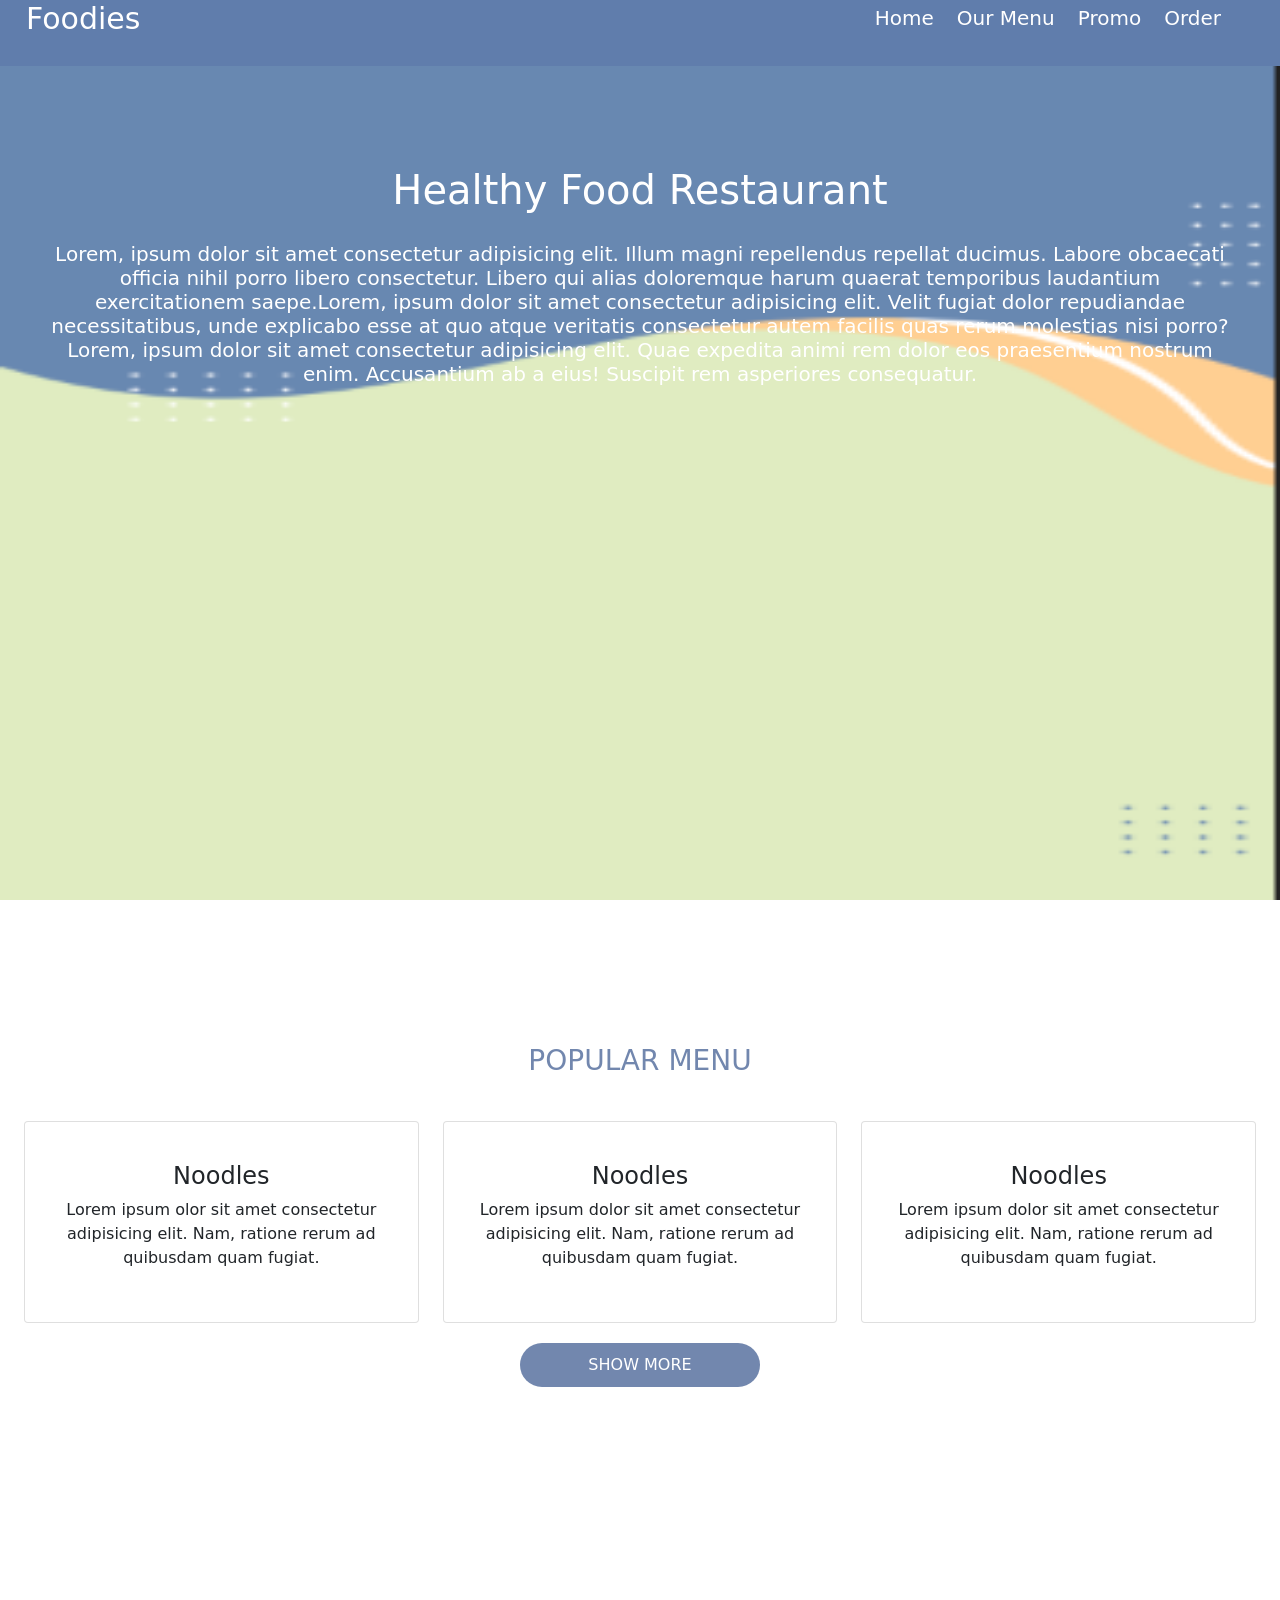
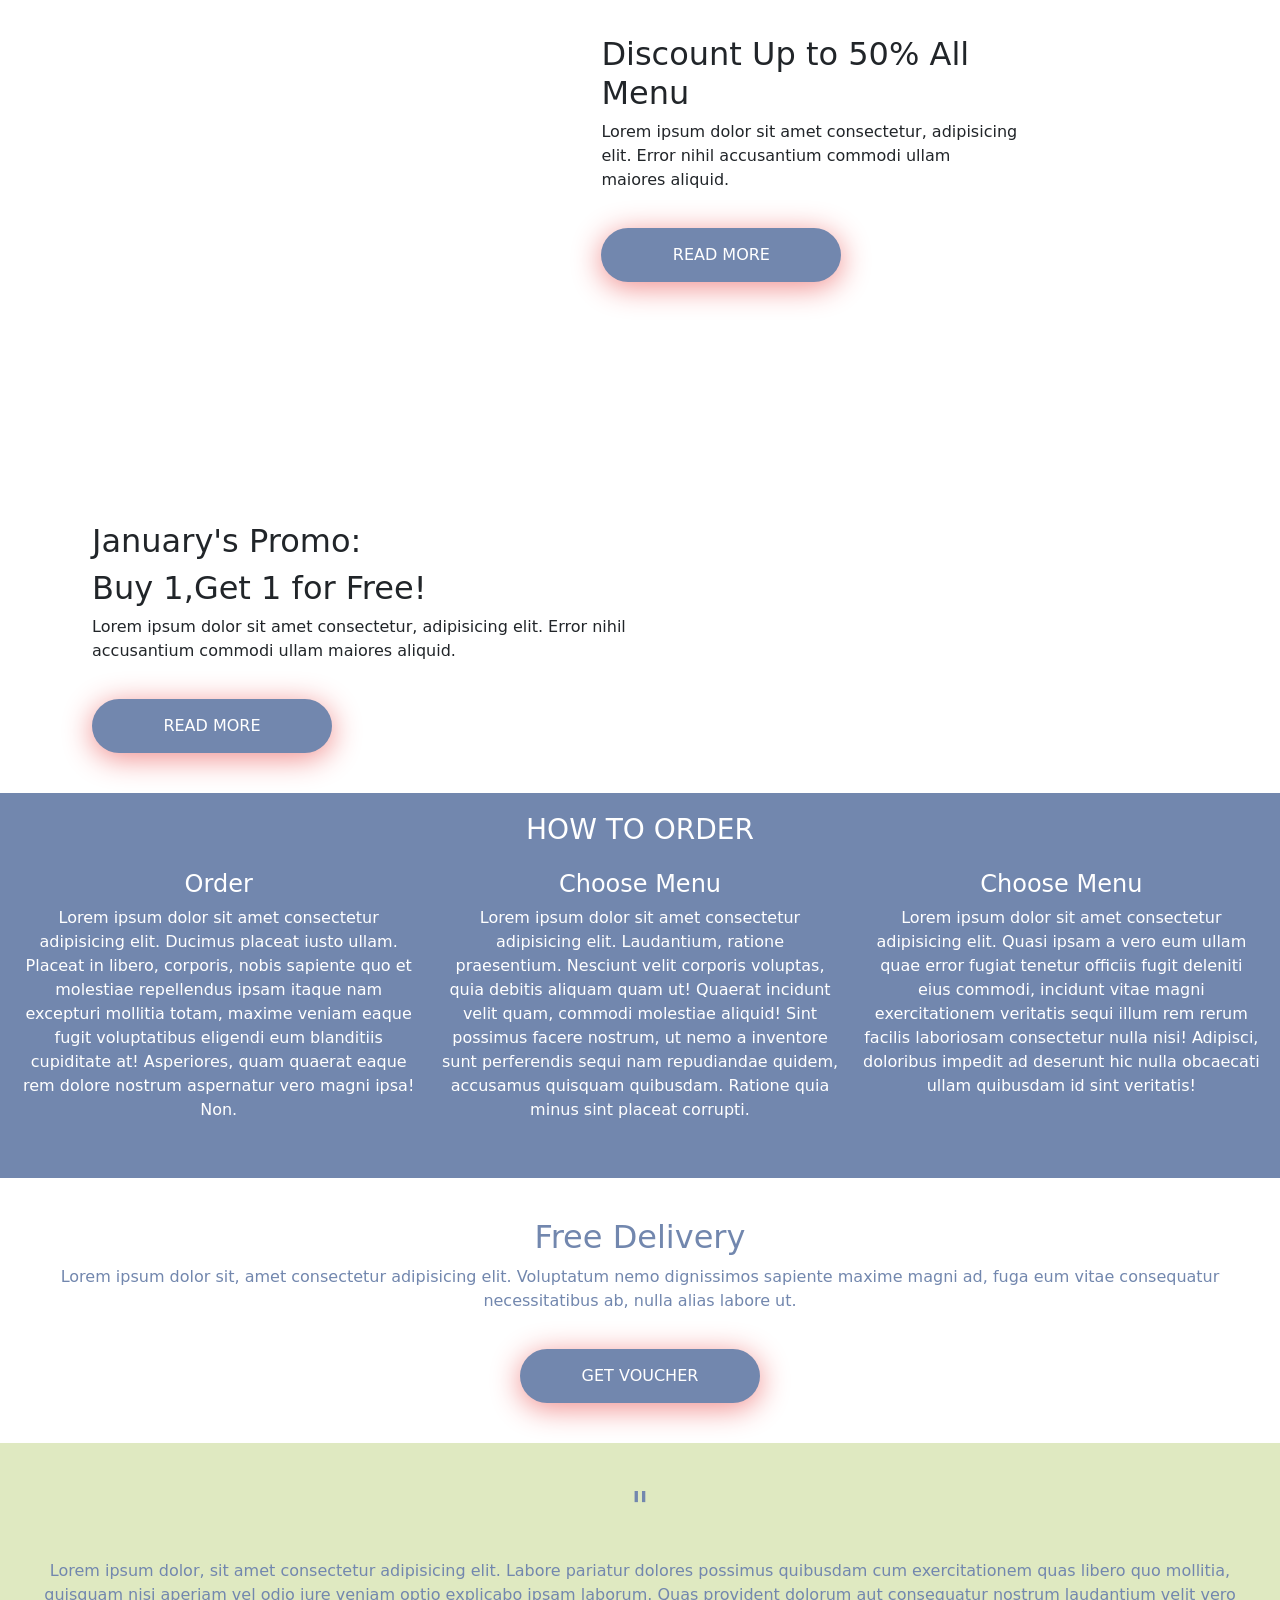
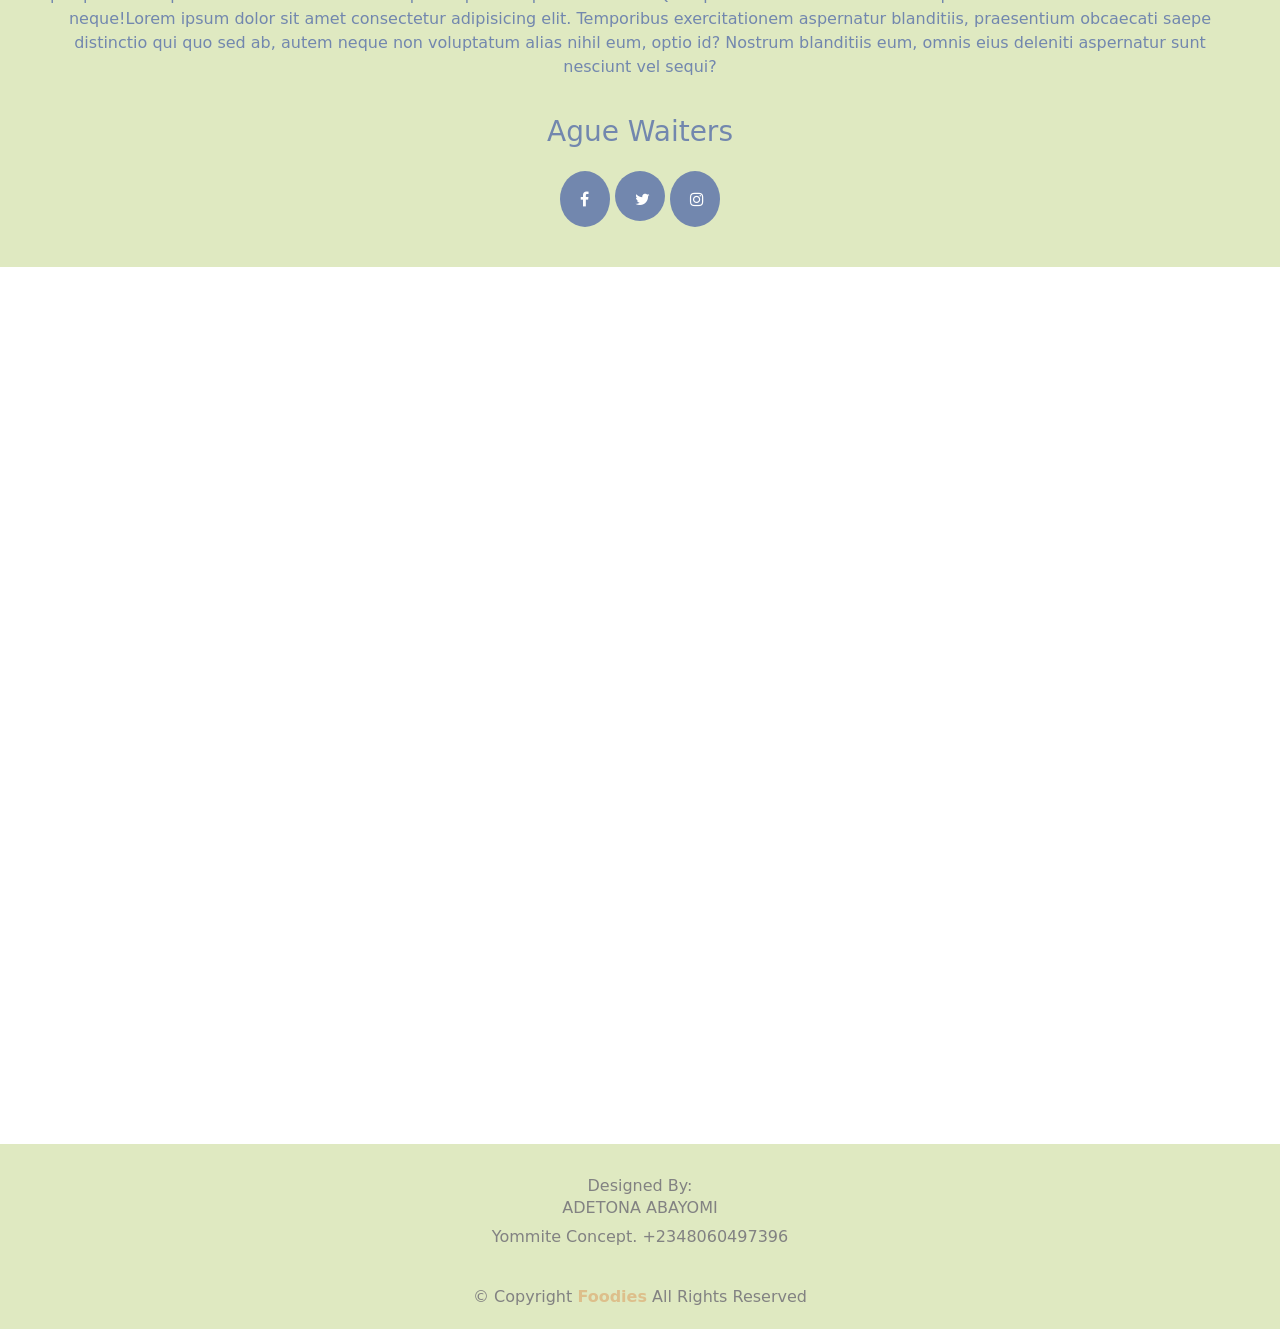
==== index.html @ f975fe88 "renamed" ====
<!DOCTYPE html>
<html lang="en">
<head>
    <meta charset="UTF-8">
    <meta name="viewport" content="width=device-width, initial-scale=1.0">
    <meta http-equiv="X-UA-Compatible" content="ie=edge">
    <title>foodies</title>
    <link href="https://cdn.jsdelivr.net/npm/bootstrap@5.1.3/dist/css/bootstrap.min.css" rel="stylesheet" integrity="sha384-1BmE4kWBq78iYhFldvKuhfTAU6auU8tT94WrHftjDbrCEXSU1oBoqyl2QvZ6jIW3" crossorigin="anonymous">
    <link rel="stylesheet" href="css/style.css">
    <link rel="preconnect" href="https://fonts.googleapis.com">
    <link rel="preconnect" href="https://fonts.gstatic.com" crossorigin>
    <link href="https://fonts.googleapis.com/css2?family=Ubuntu:wght@700&display=swap" rel="stylesheet">
    <link rel="stylesheet" href="https://cdnjs.cloudflare.com/ajax/libs/font-awesome/4.7.0/css/font-awesome.min.css">
    <link href="assets/vendor/aos/aos.css" rel="stylesheet">
    <link href="assets/vendor/bootstrap/css/bootstrap.min.css" rel="stylesheet">
    <link href="assets/vendor/bootstrap-icons/bootstrap-icons.css" rel="stylesheet">
    <link href="assets/vendor/boxicons/css/boxicons.min.css" rel="stylesheet">
    <link href="assets/vendor/glightbox/css/glightbox.min.css" rel="stylesheet">
    <link href="assets/img/favicon(2).png" rel="icon">

    
</head>
<body>
    
<section>   
    
            <nav  class="navbar navbar-expand-lg navbar-light gb-light fixed">
                   
                    <div class="container-fluid" id="topnav">
                            <a href="" class="navbar-brand d-inline-block align-text-top " id="brand">Foodies</a>
                         <button class="navbar-toggler" type="button" data-bs-toggle="collapse" data-bs-target="#navbarNav" aria-controls="navbarNav" aria-expanded="false" aria-label="Togle navigation">
                                 <span class="navbar-toggler-icon"></span>
                         </button>
                     <div class="collapse navbar-collapse" id="navbarNav">
                         <ul class="navbar-nav" id="navs">
                                 <li class="nav-item" name="#Home"> <a href="#home" class="nav-link " type="active">Home</a></li>
                             <li  class="nav-item" name="#OurMenu"> <a href="#ourMenu" class="nav-link">Our Menu</a></li>
                             <li  class="nav-item" name="#Promo"><a href="#promo" class="nav-link">Promo</a></li>
                             <li  class="nav-item" name="#Order"> <a href="#Order" class="nav-link">Order</a></li>
                             
                         </ul>
                     </div>
                 </div> 
             </nav>
            
  

    <div class="head" id="home">
        <h1>Healthy Food Restaurant</h1>
        <h5>Lorem, ipsum dolor sit amet consectetur adipisicing elit. Illum magni repellendus repellat ducimus. Labore obcaecati officia nihil porro libero consectetur. Libero qui alias doloremque harum quaerat temporibus laudantium exercitationem saepe.Lorem, ipsum dolor sit amet consectetur adipisicing elit. Velit fugiat dolor repudiandae necessitatibus, unde explicabo esse at quo atque veritatis consectetur autem facilis quas rerum molestias nisi porro?Lorem, ipsum dolor sit amet consectetur adipisicing elit. Quae expedita animi rem dolor eos praesentium nostrum enim. Accusantium ab a eius! Suscipit rem asperiores consequatur.
        </h5>
    </div>

<div class="container-fluid" id="container" >
    <div class="row">
            <h3 id="ourMenu">POPULAR MENU</h3>
        <div class="col-md-4" id="content1">
           <div class="card">
                <div class="card-image-top w3-animate-fading"><img src="imgs/content1.png" alt="">
                </div>
                <div class="card-body">
                        <h4>Noodles</h4>
                        <p>Lorem ipsum olor sit amet consectetur adipisicing elit. Nam, ratione rerum ad quibusdam quam fugiat.</p>
                </div>
                
            </div>

           </div>
           

        <div class="col-md-4" id="content2">
            <div class="card">
                <div class="card-image-top">
                        <img src="imgs/content2.png" alt="">
                </div>
                    <div class="card-body">
                            <h4>Noodles</h4>
                            <p>Lorem ipsum dolor sit amet consectetur adipisicing elit. Nam, ratione rerum ad quibusdam quam fugiat. </p>
                    </div>
                    
                </div>
            </div>
                
                    
            <div class="col-md-4" id="content3">
                    <div class="card">
                        <div class="card-image-top">
                                <img src="imgs/content3.png" alt="">
                        </div>

                        <div class="card-body">
                                <h4>Noodles</h4>
                                <p>Lorem ipsum dolor sit amet consectetur adipisicing elit. Nam, ratione rerum ad quibusdam quam fugiat.</p>
                        </div>
                            
                            
                    </div>
                </div>

               
    </div>
                     <button class="btn1">SHOW MORE</button>
</div>

</section>


<div class="container-fluid" id="container2" >
    <div class="row">
        <div class="col-md-6">
            <img src="imgs/image1.png" alt="">
        </div>

        <div class="col-md-6" id="discount">
                <h2>Discount Up to 50% All Menu</h2>
                <p>Lorem ipsum dolor sit amet consectetur, adipisicing elit. Error nihil accusantium commodi ullam maiores aliquid. </p>
                <input type="button" value="READ MORE">
            </div>

            
    </div>
</div>

<div class="container-fluid" id="container3">
    <div class="row">
            <div class="col-md-6" id="promo">
                    <h2>January's Promo:</h2>
                    <h2>Buy 1,Get 1 for Free!</h2>
                    <p>Lorem ipsum dolor sit amet consectetur, adipisicing elit. Error nihil accusantium commodi ullam maiores aliquid. </p>
                    <input type="button" value="READ MORE">
                </div>

                <div class="col-md-6">
                        <img src="imgs/image2.png" alt="">
                    </div>
    </div>
</div>




<div class="container-fluid" id="order">
        <div class="row">
            <h3 id="Order">HOW TO ORDER</h3>
            <div class="col-lg-4 w3-container w3-center w3-animate-right">
                <h4>Order</h4>
                <p>Lorem ipsum dolor sit amet consectetur adipisicing elit. Ducimus placeat iusto ullam. Placeat in libero, corporis, nobis sapiente quo et molestiae repellendus ipsam itaque nam excepturi mollitia totam, maxime veniam eaque fugit voluptatibus eligendi eum blanditiis cupiditate at! Asperiores, quam quaerat eaque rem dolore nostrum aspernatur vero magni ipsa! Non.</p>
            </div>
    
            <div class="col-lg-4 w3-container w3-center w3-animate-right">
                    <h4>Choose Menu</h4>
                    <p>Lorem ipsum dolor sit amet consectetur adipisicing elit. Laudantium, ratione praesentium. Nesciunt velit corporis voluptas, quia debitis aliquam quam ut! Quaerat incidunt velit quam, commodi molestiae aliquid! Sint possimus facere nostrum, ut nemo a inventore sunt perferendis sequi nam repudiandae quidem, accusamus quisquam quibusdam. Ratione quia minus sint placeat corrupti.</p>
                </div>

                <div class="col-lg-4 w3-container w3-center w3-animate-left">
                        <h4>Choose Menu</h4>
                        <p>Lorem ipsum dolor sit amet consectetur adipisicing elit. Quasi ipsam a vero eum ullam quae error fugiat tenetur officiis fugit deleniti eius commodi, incidunt vitae magni exercitationem veritatis sequi illum rem rerum facilis laboriosam consectetur nulla nisi! Adipisci, doloribus impedit ad deserunt hic nulla obcaecati ullam quibusdam id sint veritatis!</p>
                    </div>
        </div>
    </div>

    
    <div class="container-fluid" id="delivery">
        <div class="row">
            <div class="col-md-12">
                <h2>Free Delivery</h2>
                <p>Lorem ipsum dolor sit, amet consectetur adipisicing elit. Voluptatum nemo dignissimos sapiente maxime magni ad, fuga eum vitae consequatur necessitatibus ab, nulla alias labore ut. </p>
                <a href="Order"><input type="button" value="GET VOUCHER" ></a>
            </div>
        </div>
    </div>


        <div class="container-fluid" id="below">
                <div class="row">
                    <div class="col-md-12">
                            <h1> " </h1>
                            <p>Lorem ipsum dolor, sit amet consectetur adipisicing elit. Labore pariatur dolores possimus quibusdam cum exercitationem quas libero quo mollitia, quisquam nisi aperiam vel odio iure veniam optio explicabo ipsam laborum. Quas provident dolorum aut consequatur nostrum laudantium velit vero neque!Lorem ipsum dolor sit amet consectetur adipisicing elit. Temporibus exercitationem aspernatur blanditiis, praesentium obcaecati saepe distinctio qui quo sed ab, autem neque non voluptatum alias nihil eum, optio id? Nostrum blanditiis eum, omnis eius deleniti aspernatur sunt nesciunt vel sequi?</p>
                        <h3>Ague Waiters</h3>
                        <a href="#" class="fa fa-facebook"></a>
                        <a href="#" class="fa fa-twitter"></a>
                        <a href="#" class="fa fa-instagram"></a>
                    </div>     
                </div>
        </div>



<div class="container-fluid" id="about">
    <div class="row">
        <div class="col-lg-6">
            <h4>ABOUT</h4>
            <P>Lorem ipsum dolor sit amet consectetur adipisicing elit. Harum iure voluptatibus doloremque quasi repudiandae sint minima earum a! Dolorum, nulla? Lorem ipsum dolor sit amet consectetur adipisicing elit. Repellat, aliquam, neque minima dolor quidem et omnis assumenda cum tenetur rerum modi eaque obcaecati iure id voluptatum dolores, sunt impedit sapiente quasi ex quam necessitatibus possimus! Quia repellendus itaque commodi quam.</P>
        </div>

        <div class="col-lg-3">
                <h4>ABOUT</h4>
                <P>Team</P>
                <p>Join Us</p>
                <p>Ethic</p>
                <p>Goal</p>
            </div>

            <div class="col-lg-3">
                <h4>ABOUT</h4>
                <P>Team</P>
                <p>Join Us</p>
                <p>Ethic</p>
                <p>Goal</p>
            </div>

           
    </div>
</div>


<footer>
    <div class="footer">
        Designed By:<h6>ADETONA ABAYOMI</h6>
       Yommite Concept. +2348060497396</p> 
       &copy; Copyright <strong style="color:rgb(221, 191, 139)"><span>Foodies</span></strong> All Rights Reserved
    </div>
</footer>







   
     <!-- Vendor JS Files -->
  <script src="assets/vendor/aos/aos.js"></script>
  <script src="assets/vendor/bootstrap/js/bootstrap.bundle.min.js"></script>
  <script src="assets/vendor/glightbox/js/glightbox.min.js"></script>
  <script src="assets/vendor/isotope-layout/isotope.pkgd.min.js"></script>
  <script src="assets/vendor/php-email-form/validate.js"></script>
  <script src="assets/vendor/purecounter/purecounter.js"></script>
  <script src="assets/vendor/swiper/swiper-bundle.min.js"></script>
  <script src="assets/vendor/typed.js/typed.min.js"></script>
  <script src="assets/vendor/waypoints/noframework.waypoints.js"></script>




   <!-- Template Main JS File -->
   <script src="assets/js/main.js"></script>

     <!--script codes-->
 
</body>
</html>
---- css/style.css ----
body{
    font-family:"Arial", 'Helvetica', 'sans-serif';
    margin: 0;
    scroll-behavior: smooth;
    height: 100%;
}


section{
    background-image: url('../imgs/background.png');
    background-repeat: no-repeat;
    background-size: 100% 100%; 
    background-attachment: fixed;
}




#topnav{
   

    color: white;
    background-color: rgb(96, 125, 172);
    padding-top: 40px;
    width: 100%;
    height: auto;
    padding-bottom: 20px;
    text-decoration: none; 
    position: fixed;  
}


#navbarNav{
    justify-content: flex-end;
    padding-right: 20px;

}



#brand{
    display: flex;
    flex-wrap: wrap; 
   padding-left: 2px;
   color: white;
   font-size: 30px;
   font-style: bold;
}


.navbar-toggler:hover{
    background-color: white;

}


#navs a{
    display: flex;
    flex-wrap: wrap;
    list-style: none;
    color: white !important;
    font-size: 20px;
    border: none;
    padding-right: 15px;
    
    
}

li:hover{
   
    color: #151515;

    border-bottom: 3px solid rgb(254, 254, 255);
}


.head{
    text-align: center;
    color: white;
    padding: 50px;
    padding-top: 150px;
}


h1, p{
    padding-bottom: 20px;
}


#content1,#content2,#content3{
    color: rgb(70, 69, 69);
    padding-top: 20px;
    margin-bottom: 20px;
}



#container{
    color: #7287ae;
   
    text-align: center;
    padding-top: 600px;
   

}

h3{
    padding-bottom: 15px;
    font-style: bold; 
}


.btn1{
   width: 15rem;
    border: none;
    background-color: #7287ae;
    margin-bottom: 3rem;
    border-radius: 50px;
    padding: 10px;
    color: white;
}

.btn1:hover{
    background-color: #477edd;
}

#container2{
    width: auto;
    height: 30%;
   display: flex;
   flex-wrap: wrap;

}


img{
    width: 100%;
    height: auto;
}


#discount{
    text-align: left;

   padding-top: 200px;
   padding-left: 80px;
   padding-bottom: 40px;
}

#discount:hover{
    background-color: #7287ae;
    color: white;
    font-size: 20px;
    
}


#promo{
    text-align: left;
    padding-top: 200px;
    padding-left: 80px;
    padding-bottom: 40px;
   
}

#promo:hover{
    background-color: #7287ae;
    color: white;
    font-size: 20px;
    
}

input{
    border: none;
    background-color: #7287ae;
    margin-bottom: 3rem;
    border-radius: 50px;
    padding: 15px 15px ;
    color: white;
    cursor: pointer;
    width: 15rem;
    box-shadow: 0 5px 30px rgb(240, 139, 139);


}

input:hover{
    background-color: #2068f0;

}


#order{
    background-color: #7287ae;
    text-align: center;
    color: white;
    padding: 20px;
    display: flex;
    flex-wrap: wrap;
}


#delivery{
    background-image: url('../imgs/image3.png');
    background-size: 100% 100%; 
    padding: 40px;
    color: #7287ae;
    text-align: center;
}

#below{
    padding: 40px;
    color: #7287ae;
    text-align: center;
    background-color: rgb(223, 233, 193);
}

#about{
    background-image: url('../imgs/below.png');
    background-size: 100% 100%; 
    background-repeat: no-repeat;
    background-attachment: fixed;

}


.fa{
    padding: 20px;
}



.fa-facebook{
    text-decoration: none;
    padding: 20px;
    font-size: 30px;
    width: 50px;
    color: white;
    background-color:#7287ae;
    border-radius: 100%;
   

}

.fa-twitter{
    text-decoration: none;
    padding: 20px;
    font-size: 30px;
    width: 50px;
    height: 50px;
    color: white;
    background-color: #7287ae;
    border-radius: 100%;
   

}

.fa-instagram{
    text-decoration: none;
    padding: 20px;
    font-size: 30px;
    width: 50px;
    color: white;
    background-color: #7287ae;
    border-radius: 100%;
   

}



#about{
    padding-top: 600px;
    display: flex;
    text-align: center;
    color: white;
    
}



.footer{
    text-align: center;
    color: rgb(130, 130, 130);
    background-color: rgb(223, 233, 193);
    padding-top: 30px;
    padding-bottom: 20px;
    

}

@media only screen and (max-width: 768px) {
  /* For mobile phones: */
  [class*="col-"] {
    width: 100%;
  }

  #topnav{
    color: white;
   
    background-color: rgb(96, 125, 172);
    
}

section{
    background-image: url('../imgs/background.png');
    background-repeat: no-repeat;
    background-size: 100% 70%; 
}



#about{
    background-image: url('../imgs/below.png');
    background-size: 100% 100%; 
    background-repeat: no-repeat;

    padding-top: 600px;
   

}
#topnav{
    
 
     color: white;
     background-color: rgb(96, 125, 172);
     padding-top: 20px;
     width: 100%;
     height: auto;
     padding-bottom: 20px;
     text-decoration: none; 
     position: static;
 }

}
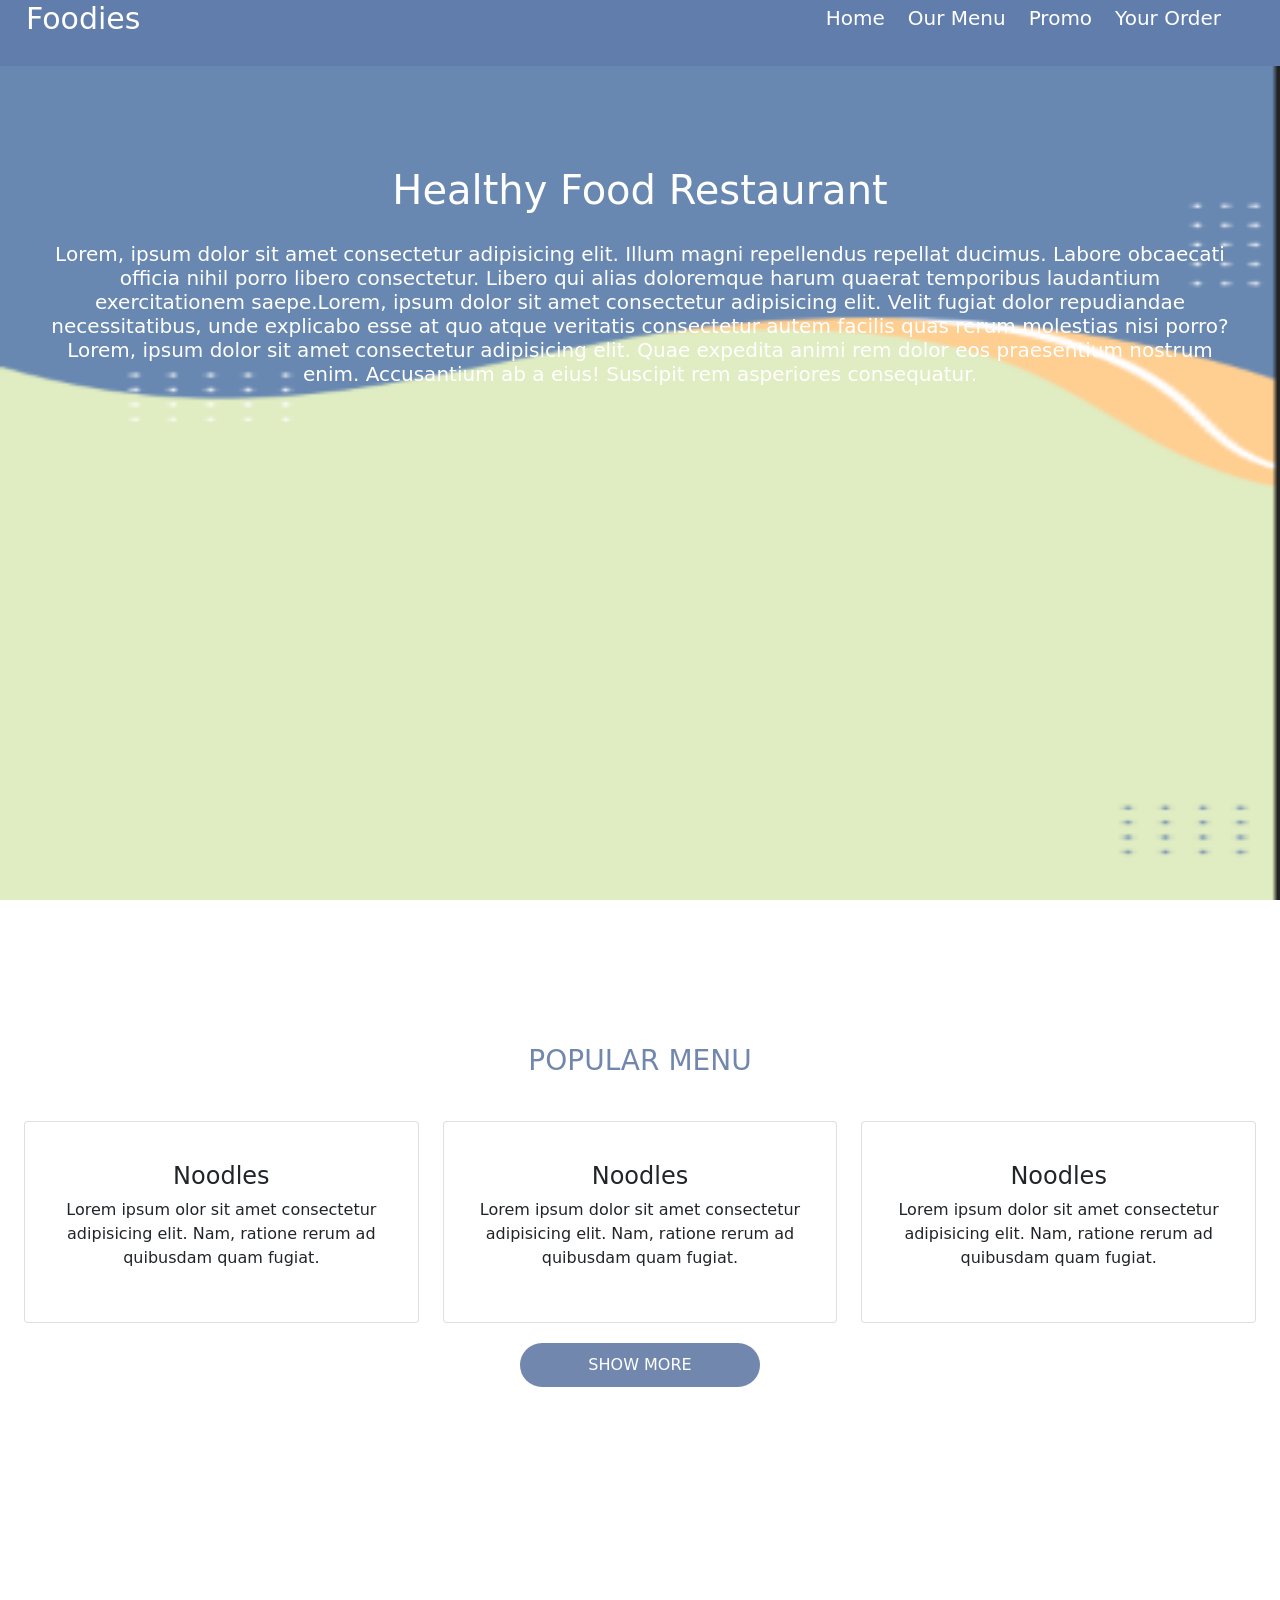
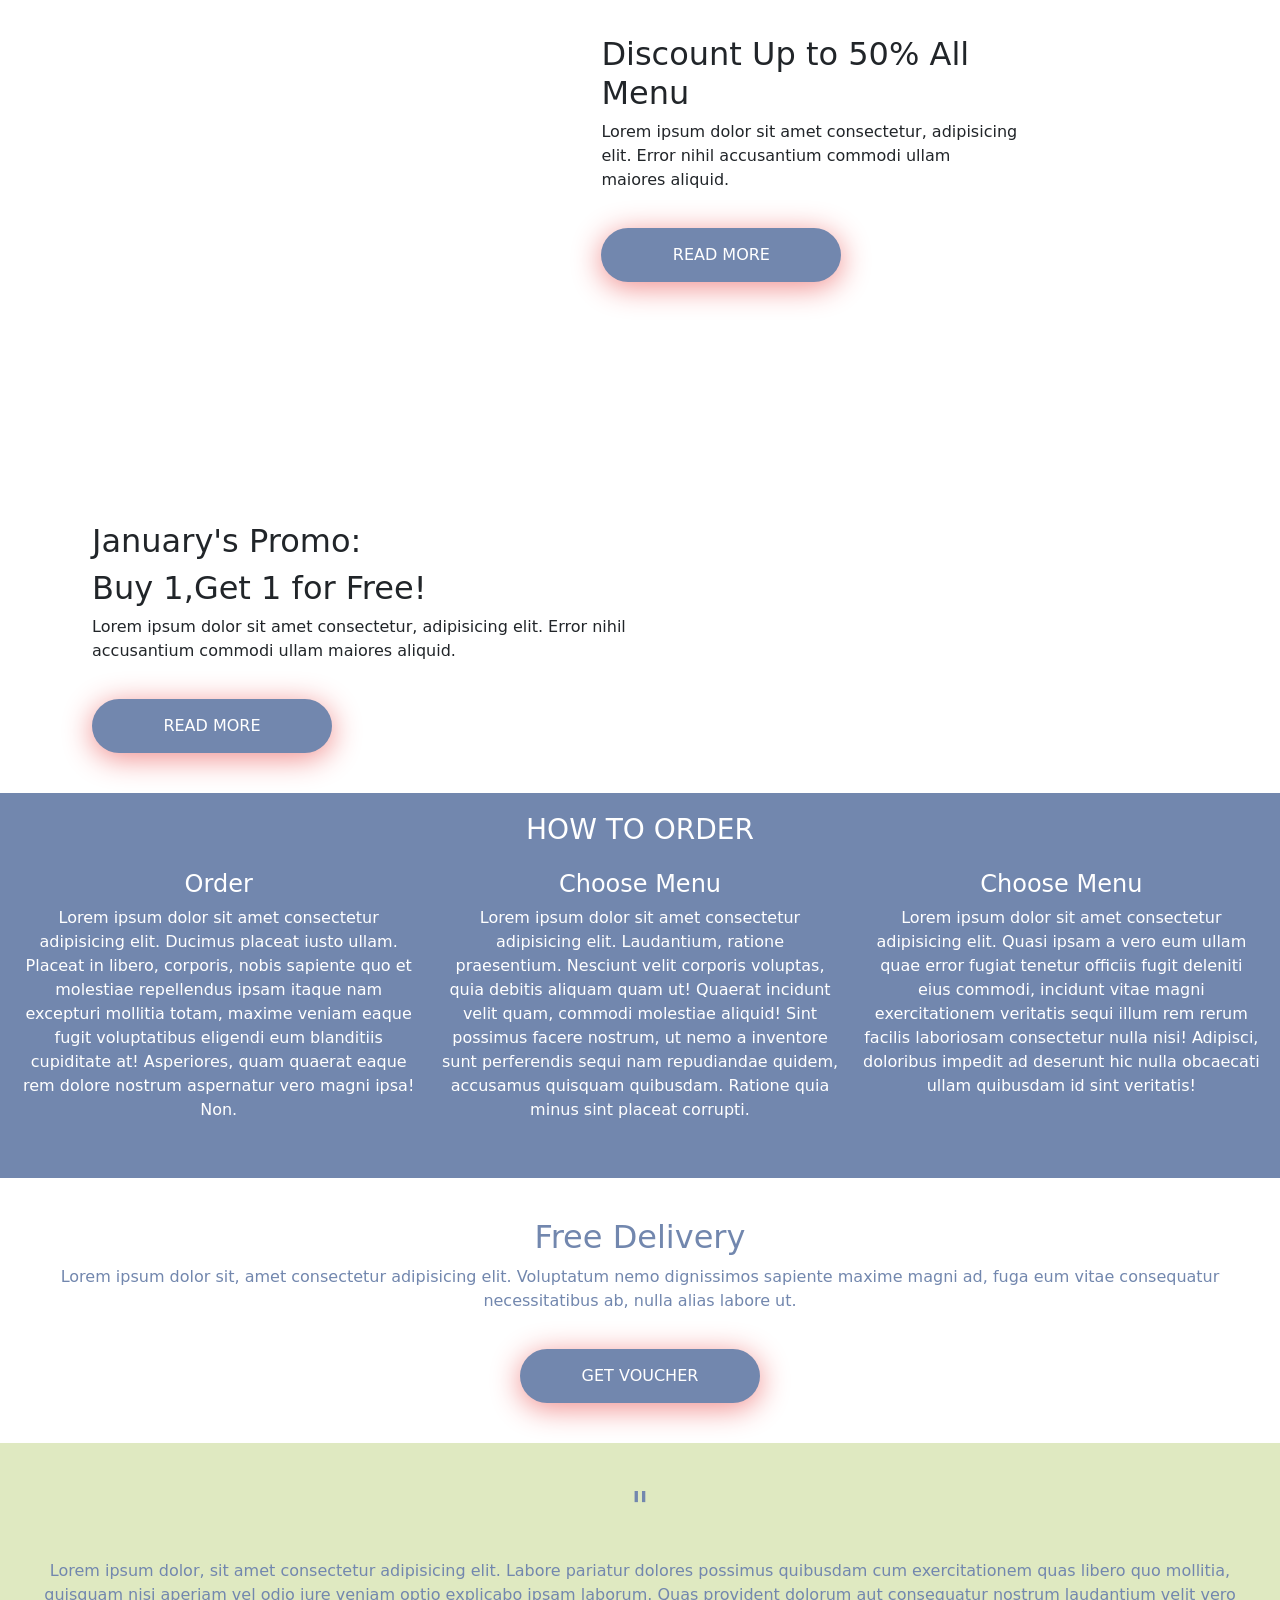
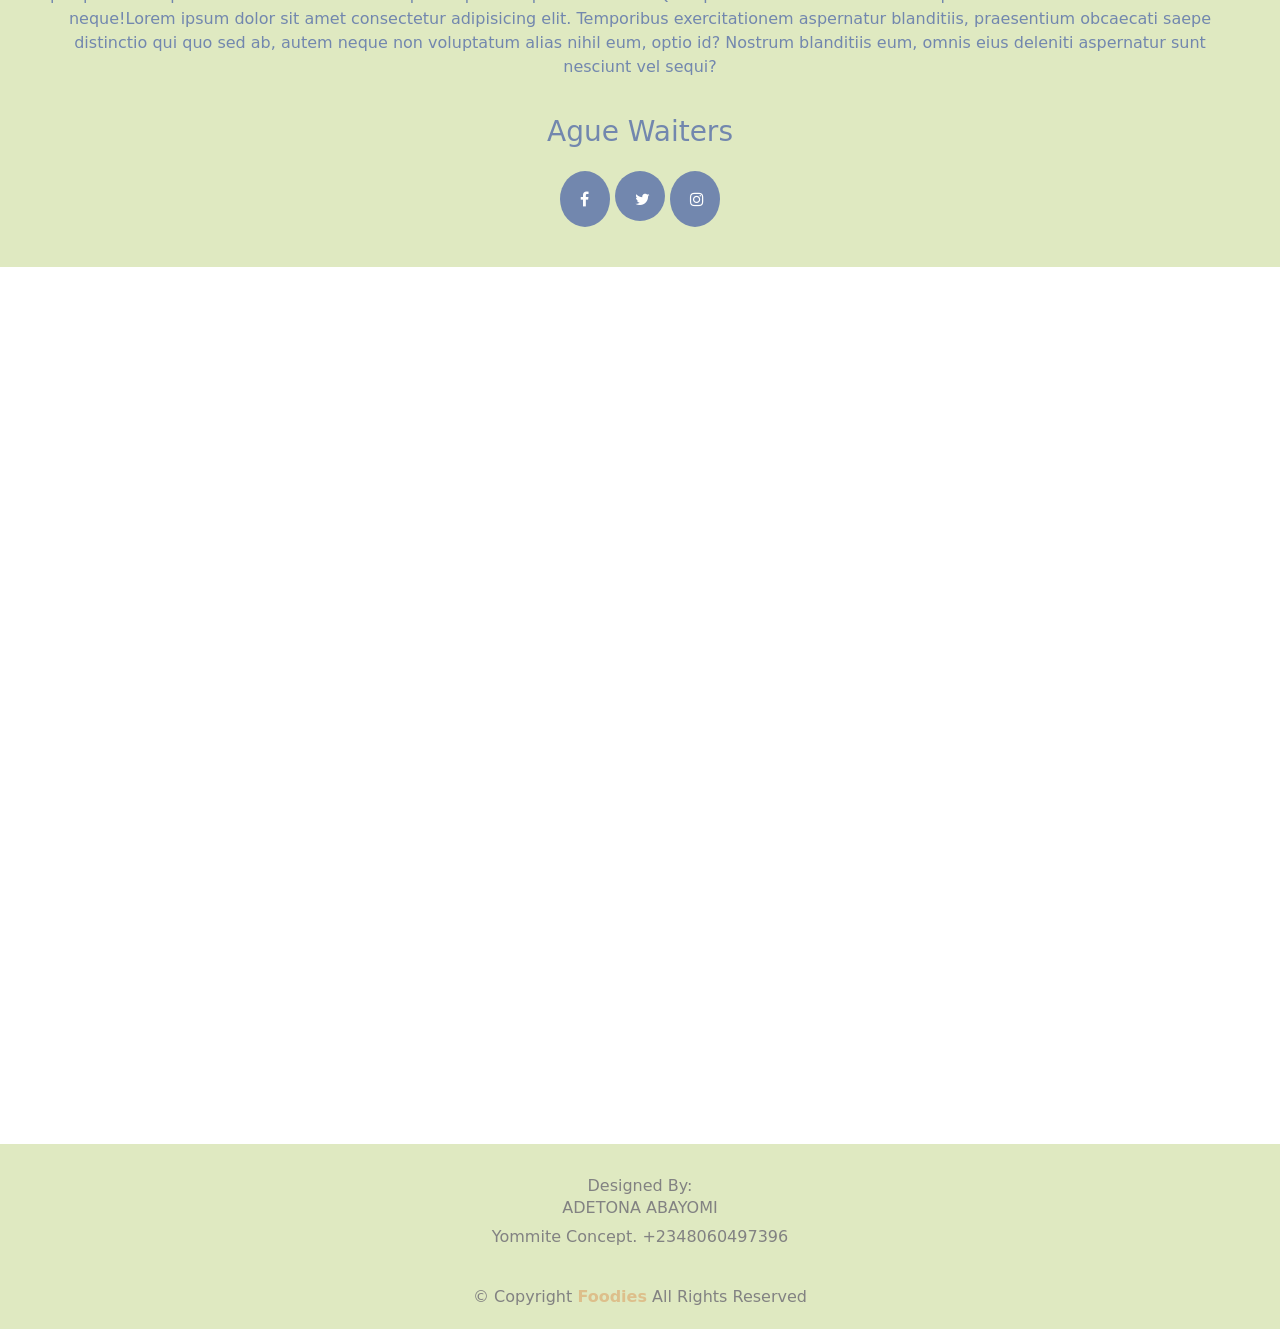
==== commit 56eaa99e: "updated" ====
--- a/index.html
+++ b/index.html
@@ -36,7 +36,7 @@
                                  <li class="nav-item" name="#Home"> <a href="#home" class="nav-link " type="active">Home</a></li>
                              <li  class="nav-item" name="#OurMenu"> <a href="#ourMenu" class="nav-link">Our Menu</a></li>
                              <li  class="nav-item" name="#Promo"><a href="#promo" class="nav-link">Promo</a></li>
-                             <li  class="nav-item" name="#Order"> <a href="#Order" class="nav-link">Order</a></li>
+                             <li  class="nav-item" name="#Order"> <a href="#Order" class="nav-link">Your Order</a></li>
                              
                          </ul>
                      </div>
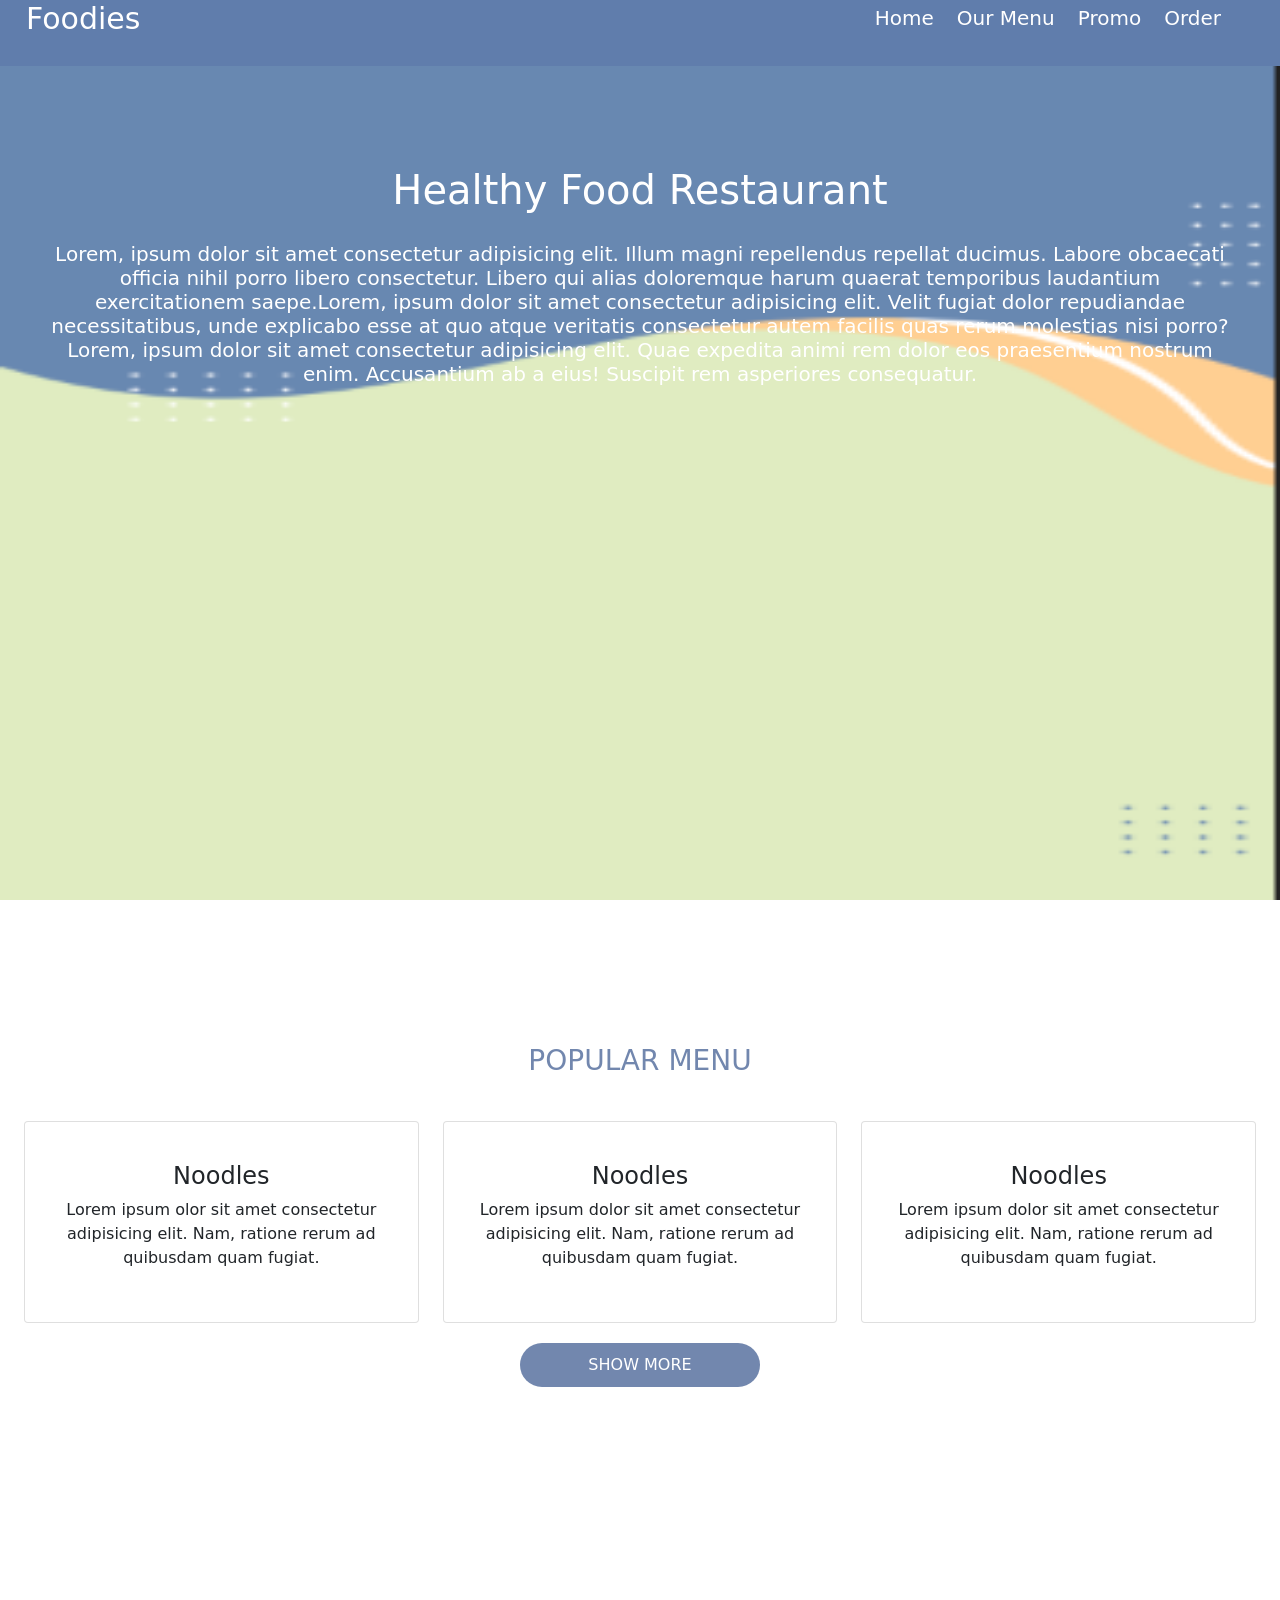
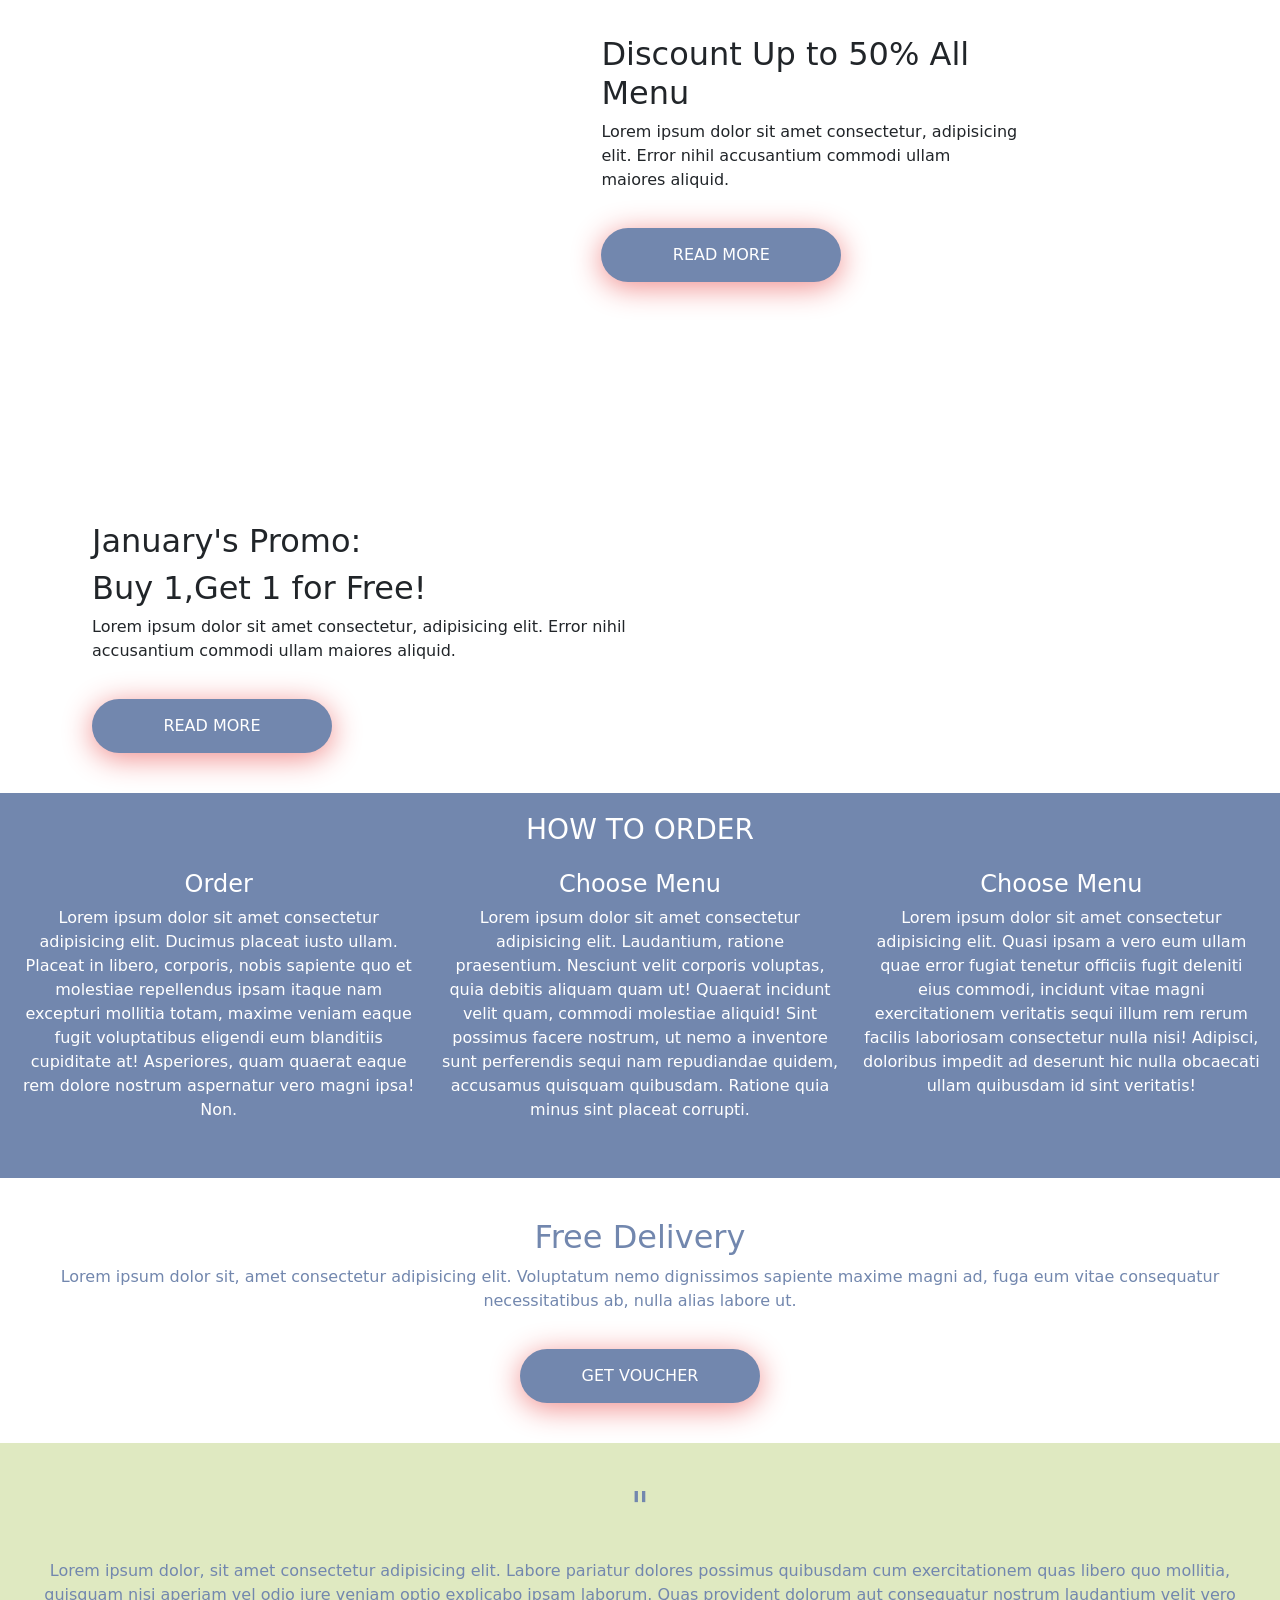
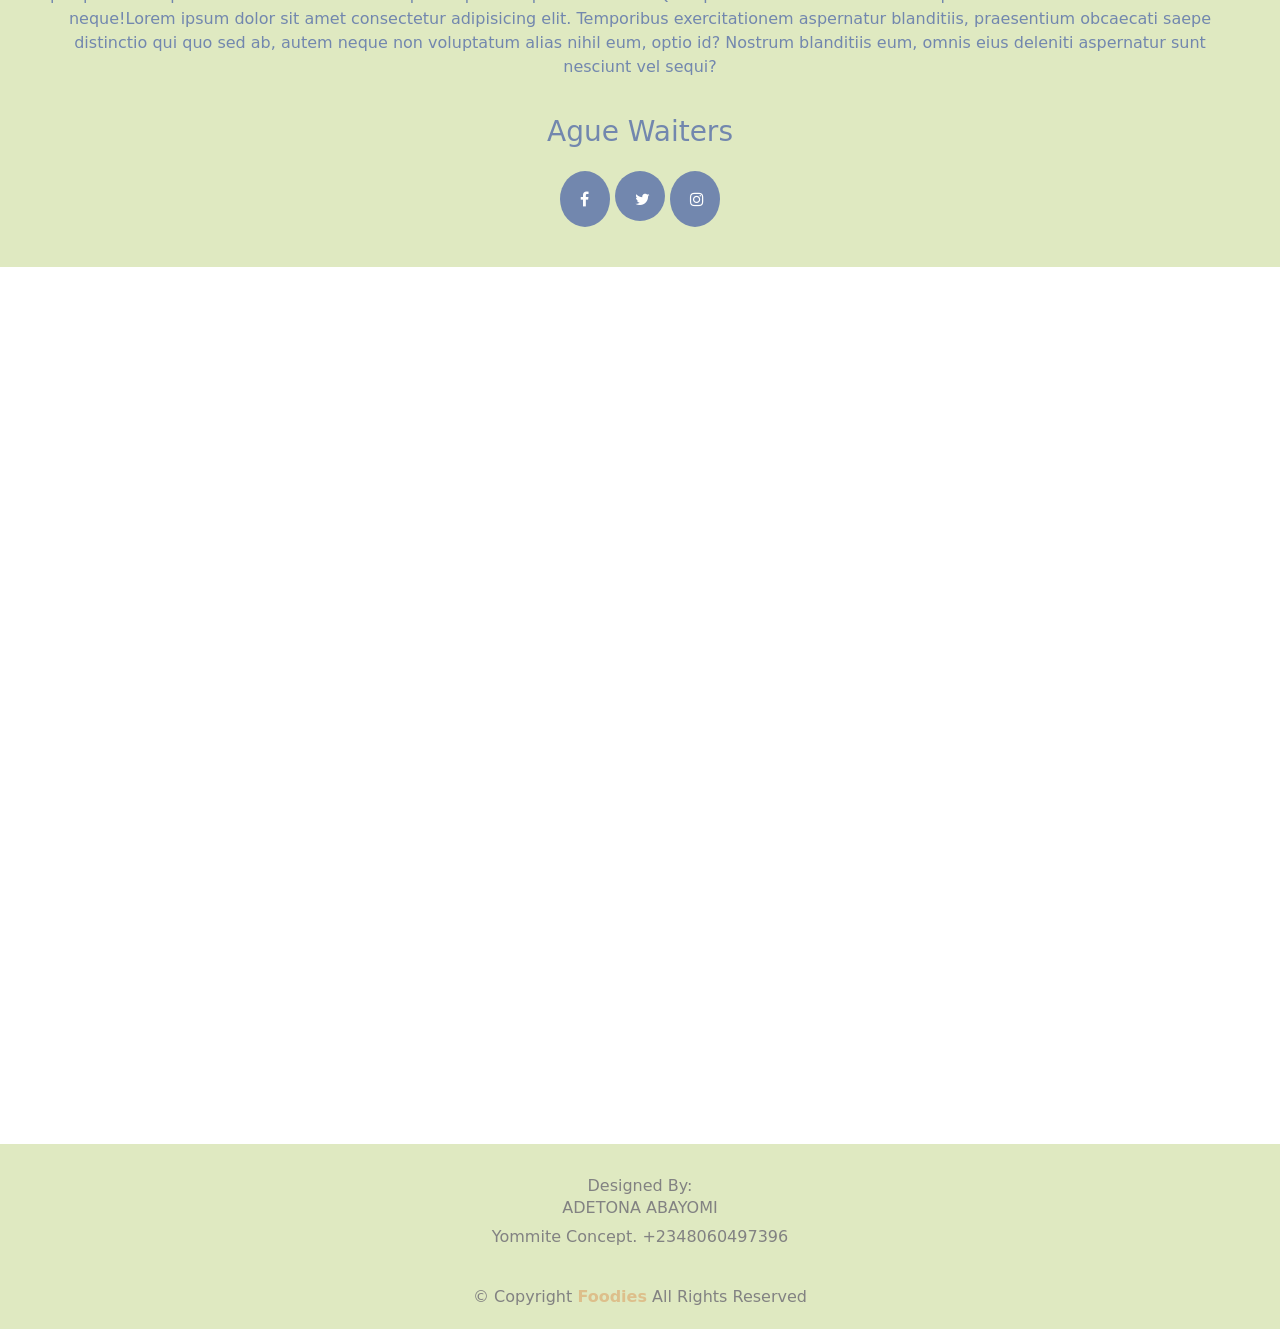
==== commit 82d649af: "Rename newdesign.html to index.html" ====
--- a/index.html
+++ b/index.html
@@ -36,7 +36,7 @@
                                  <li class="nav-item" name="#Home"> <a href="#home" class="nav-link " type="active">Home</a></li>
                              <li  class="nav-item" name="#OurMenu"> <a href="#ourMenu" class="nav-link">Our Menu</a></li>
                              <li  class="nav-item" name="#Promo"><a href="#promo" class="nav-link">Promo</a></li>
-                             <li  class="nav-item" name="#Order"> <a href="#Order" class="nav-link">Your Order</a></li>
+                             <li  class="nav-item" name="#Order"> <a href="#Order" class="nav-link">Order</a></li>
                              
                          </ul>
                      </div>
@@ -249,4 +249,4 @@
      <!--script codes-->
  
 </body>
-</html>+</html>
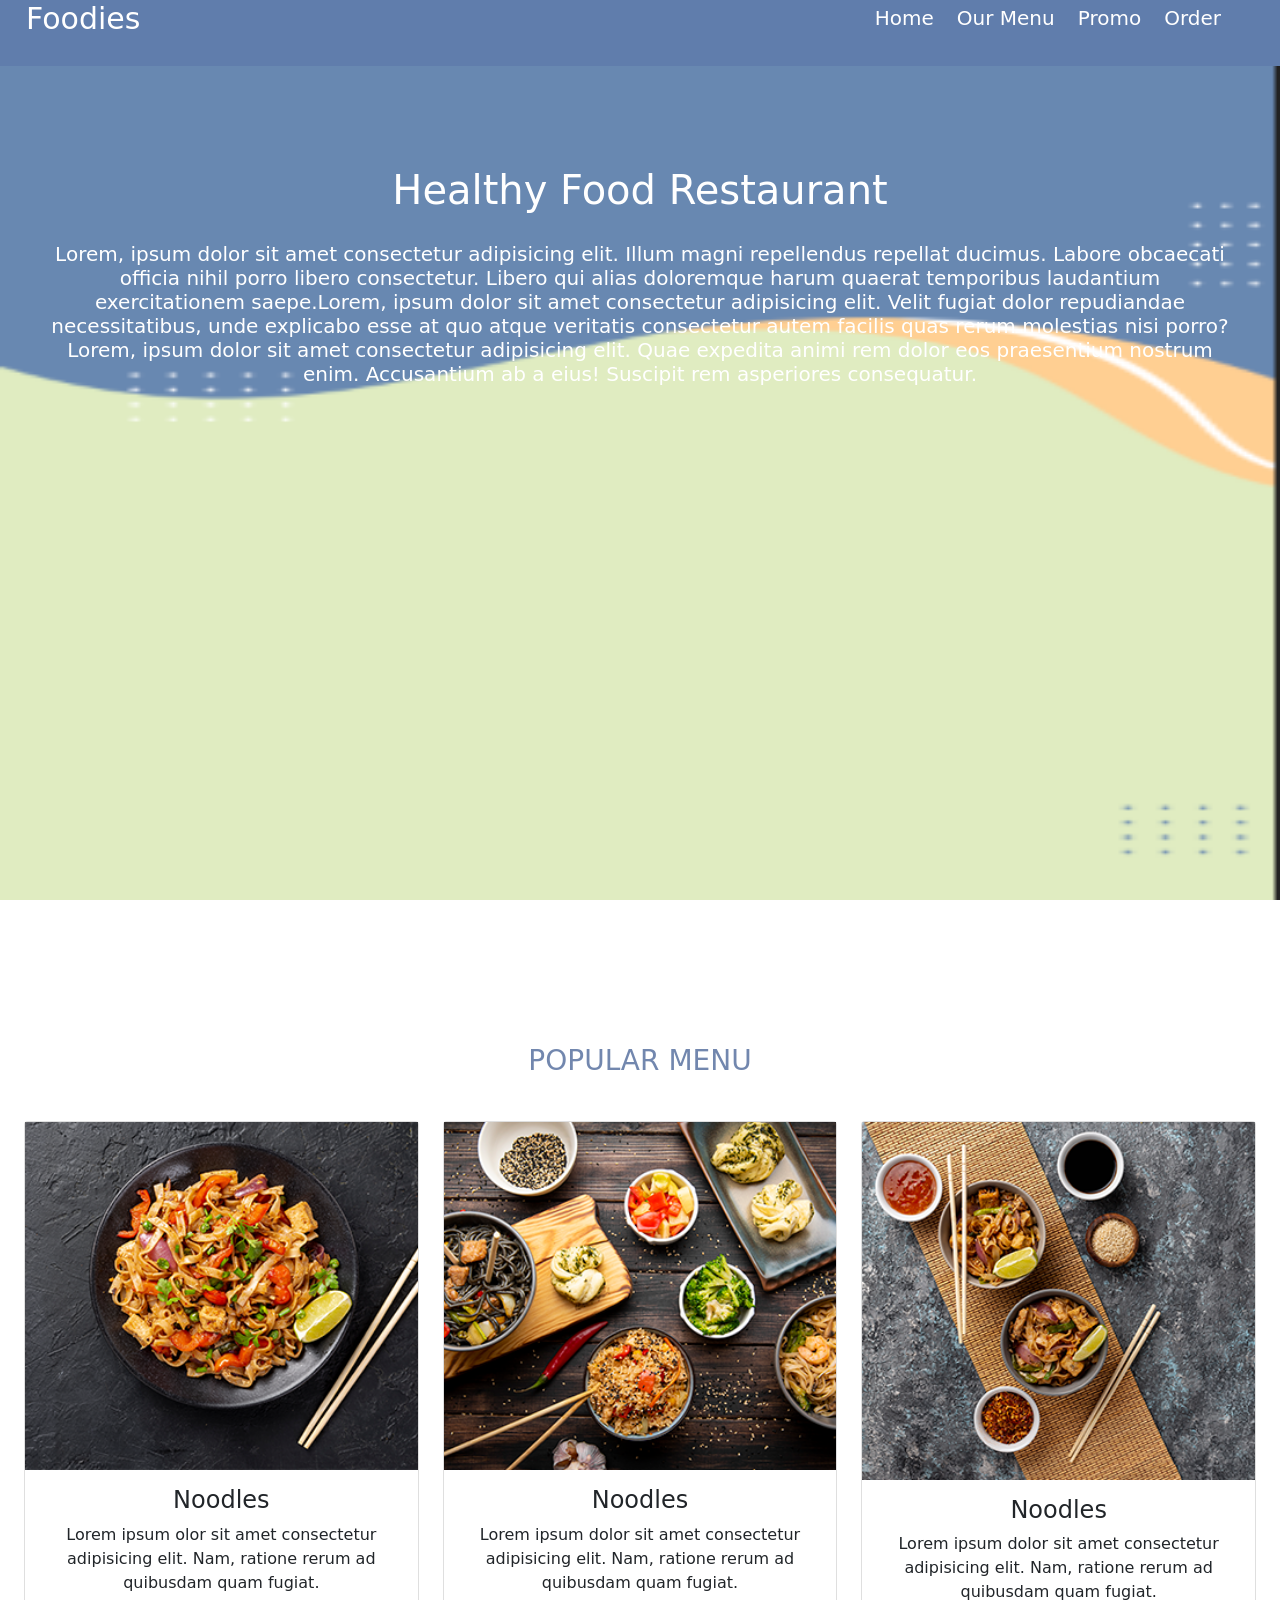
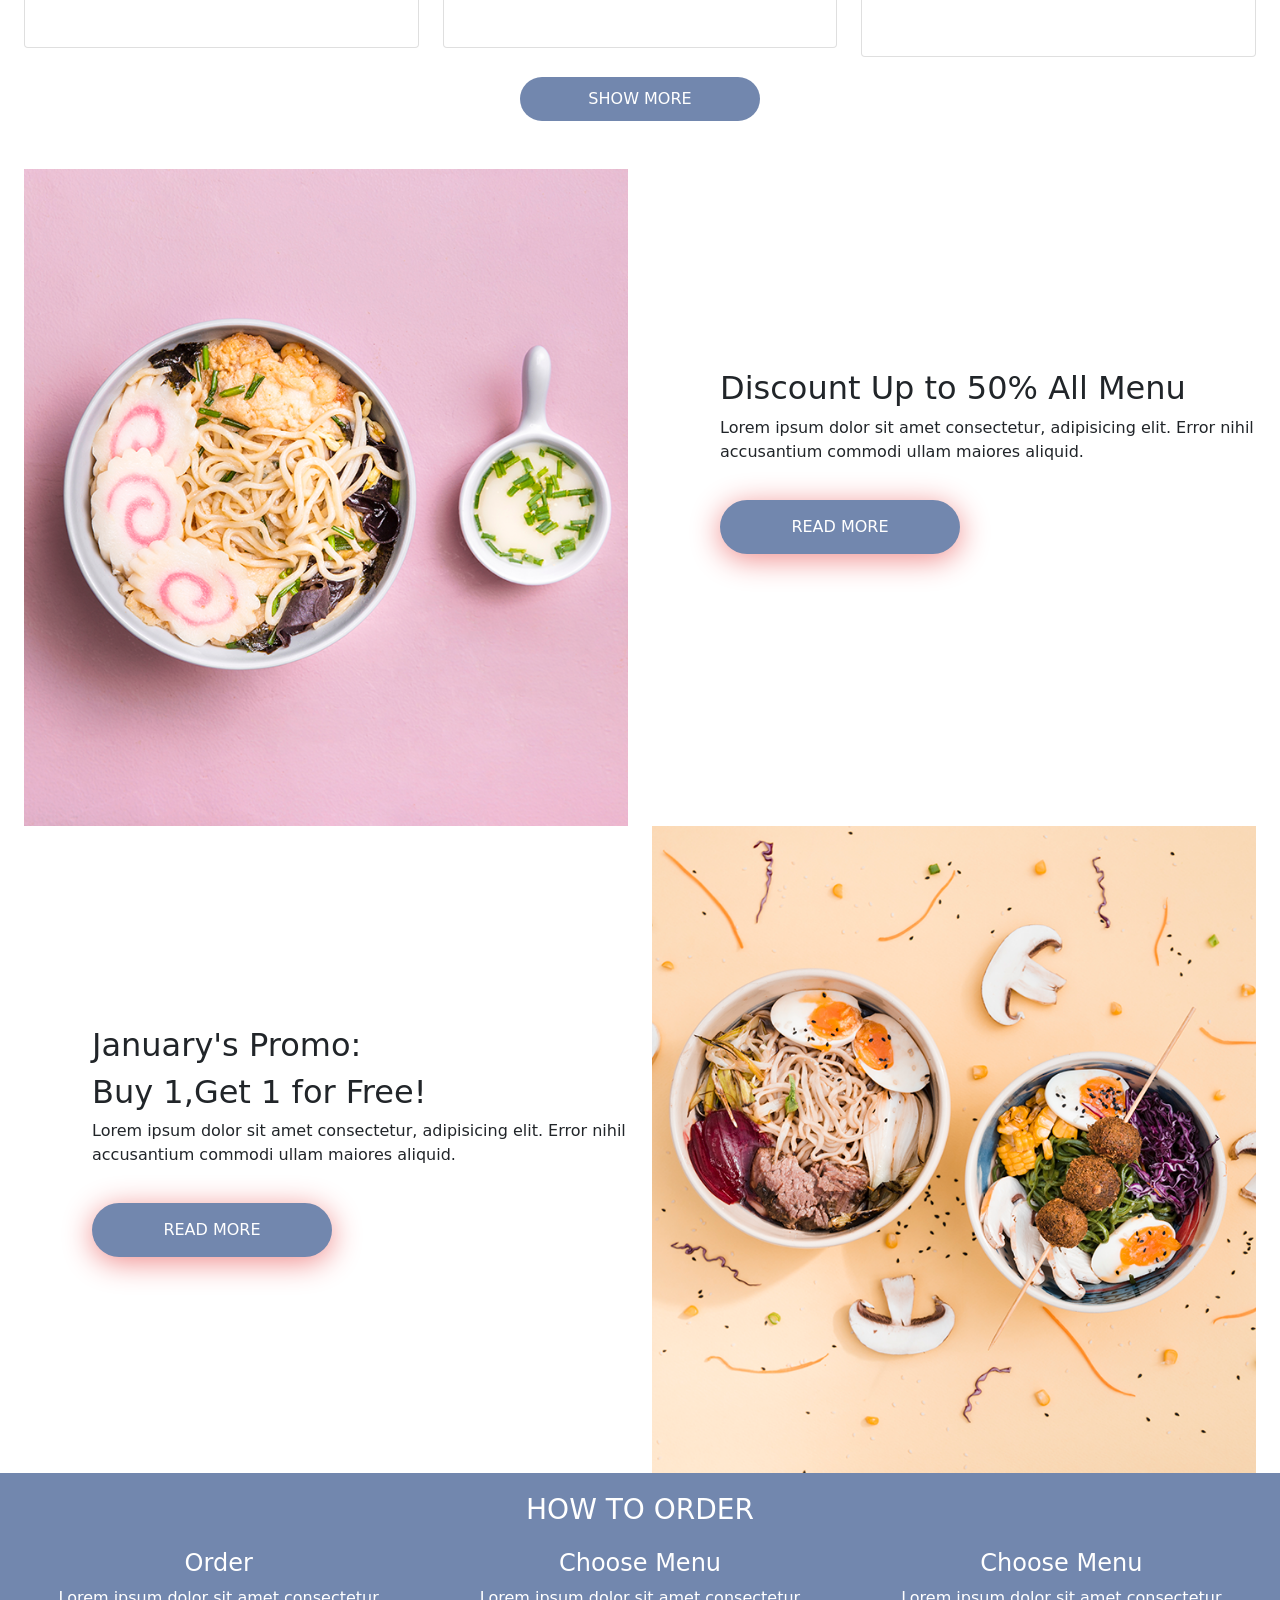
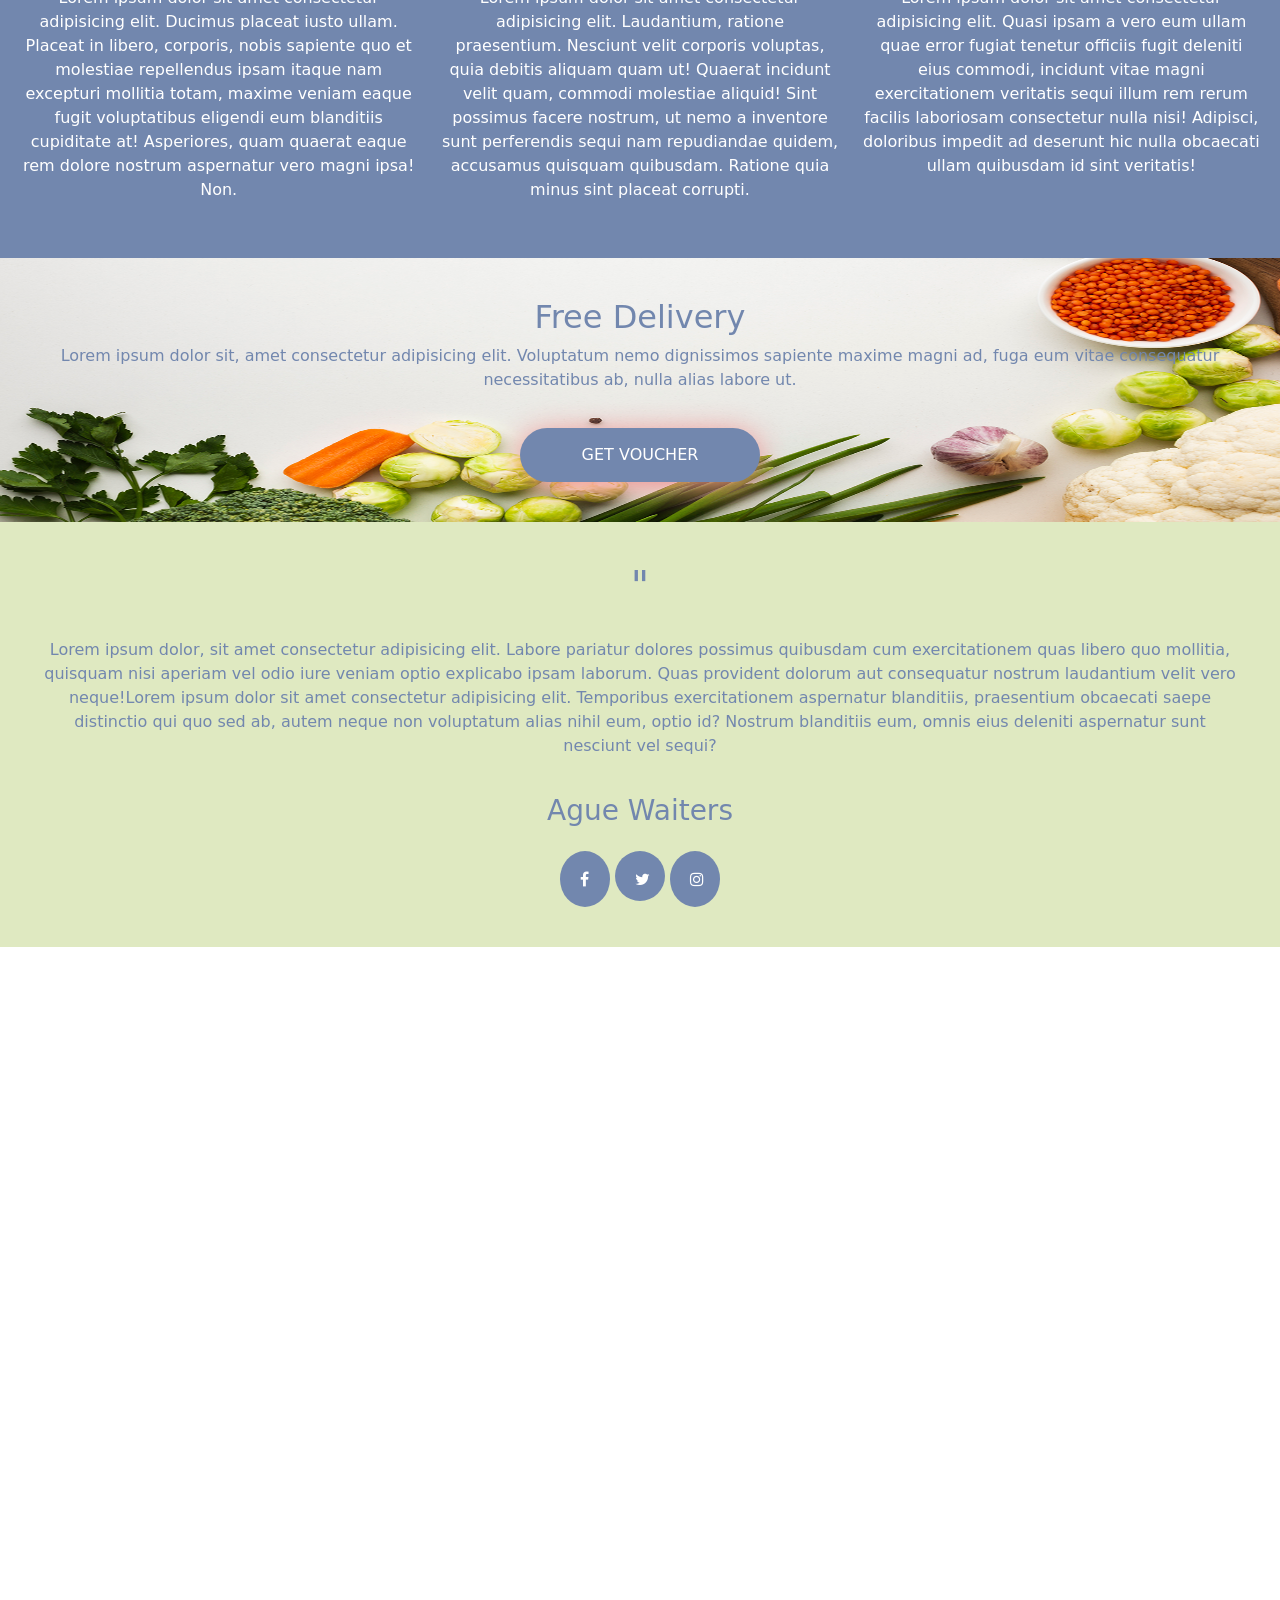
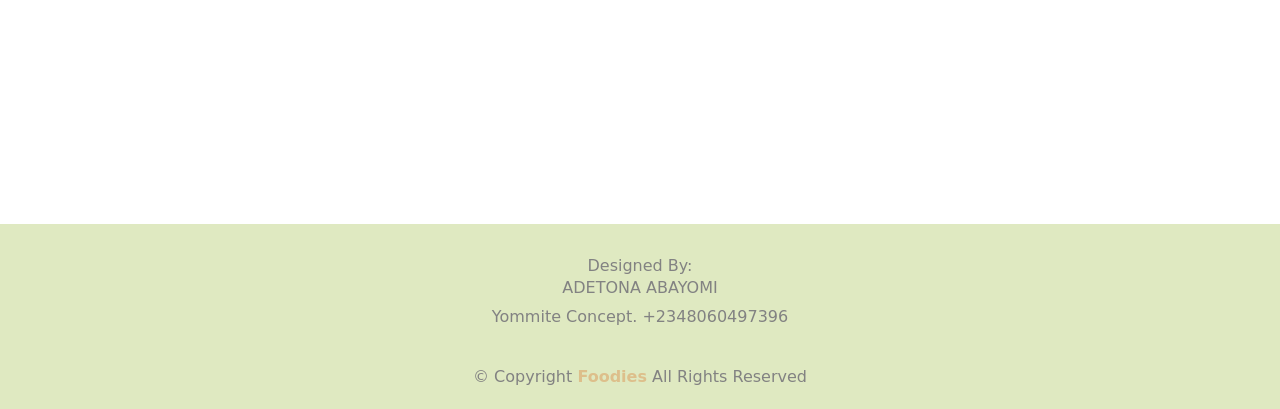
==== commit cf270da0: "updated styles and html" ====
--- a/index.html
+++ b/index.html
@@ -16,7 +16,7 @@
     <link href="assets/vendor/bootstrap-icons/bootstrap-icons.css" rel="stylesheet">
     <link href="assets/vendor/boxicons/css/boxicons.min.css" rel="stylesheet">
     <link href="assets/vendor/glightbox/css/glightbox.min.css" rel="stylesheet">
-    <link href="assets/img/favicon(2).png" rel="icon">
+    <link href="assets/img/favicon(2).jpg" rel="icon">
 
     
 </head>
@@ -56,7 +56,7 @@
             <h3 id="ourMenu">POPULAR MENU</h3>
         <div class="col-md-4" id="content1">
            <div class="card">
-                <div class="card-image-top w3-animate-fading"><img src="imgs/content1.png" alt="">
+                <div class="card-image-top w3-animate-fading"><img src="imgs/content1.jpg" alt="">
                 </div>
                 <div class="card-body">
                         <h4>Noodles</h4>
@@ -71,7 +71,7 @@
         <div class="col-md-4" id="content2">
             <div class="card">
                 <div class="card-image-top">
-                        <img src="imgs/content2.png" alt="">
+                        <img src="imgs/content2.jpg" alt="">
                 </div>
                     <div class="card-body">
                             <h4>Noodles</h4>
@@ -85,7 +85,7 @@
             <div class="col-md-4" id="content3">
                     <div class="card">
                         <div class="card-image-top">
-                                <img src="imgs/content3.png" alt="">
+                                <img src="imgs/content3.jpg" alt="">
                         </div>
 
                         <div class="card-body">
@@ -108,7 +108,7 @@
 <div class="container-fluid" id="container2" >
     <div class="row">
         <div class="col-md-6">
-            <img src="imgs/image1.png" alt="">
+            <img src="imgs/image1.jpg" alt="">
         </div>
 
         <div class="col-md-6" id="discount">
@@ -131,7 +131,7 @@
                 </div>
 
                 <div class="col-md-6">
-                        <img src="imgs/image2.png" alt="">
+                        <img src="imgs/image2.jpg" alt="">
                     </div>
     </div>
 </div>
--- a/css/style.css
+++ b/css/style.css
@@ -204,7 +204,7 @@
 
 
 #delivery{
-    background-image: url('../imgs/image3.png');
+    background-image: url('../imgs/image3.jpg');
     background-size: 100% 100%; 
     padding: 40px;
     color: #7287ae;
